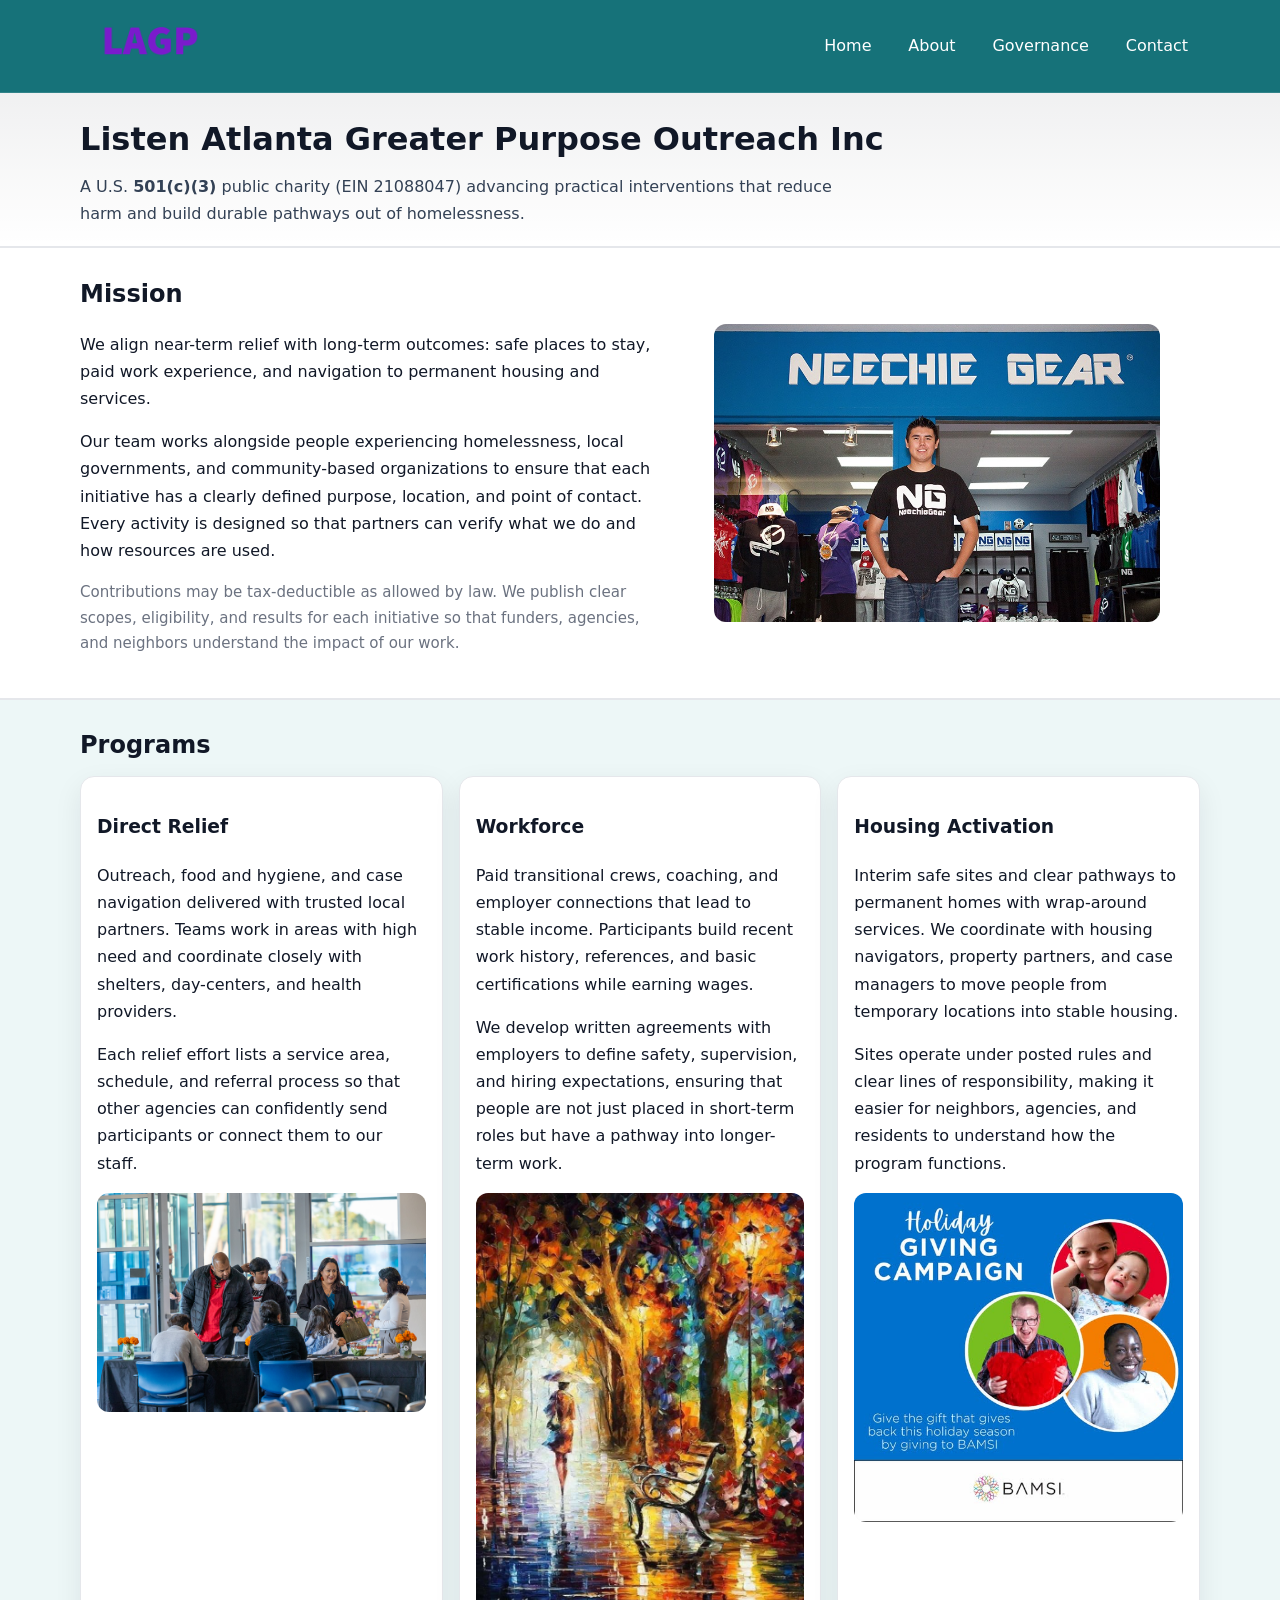
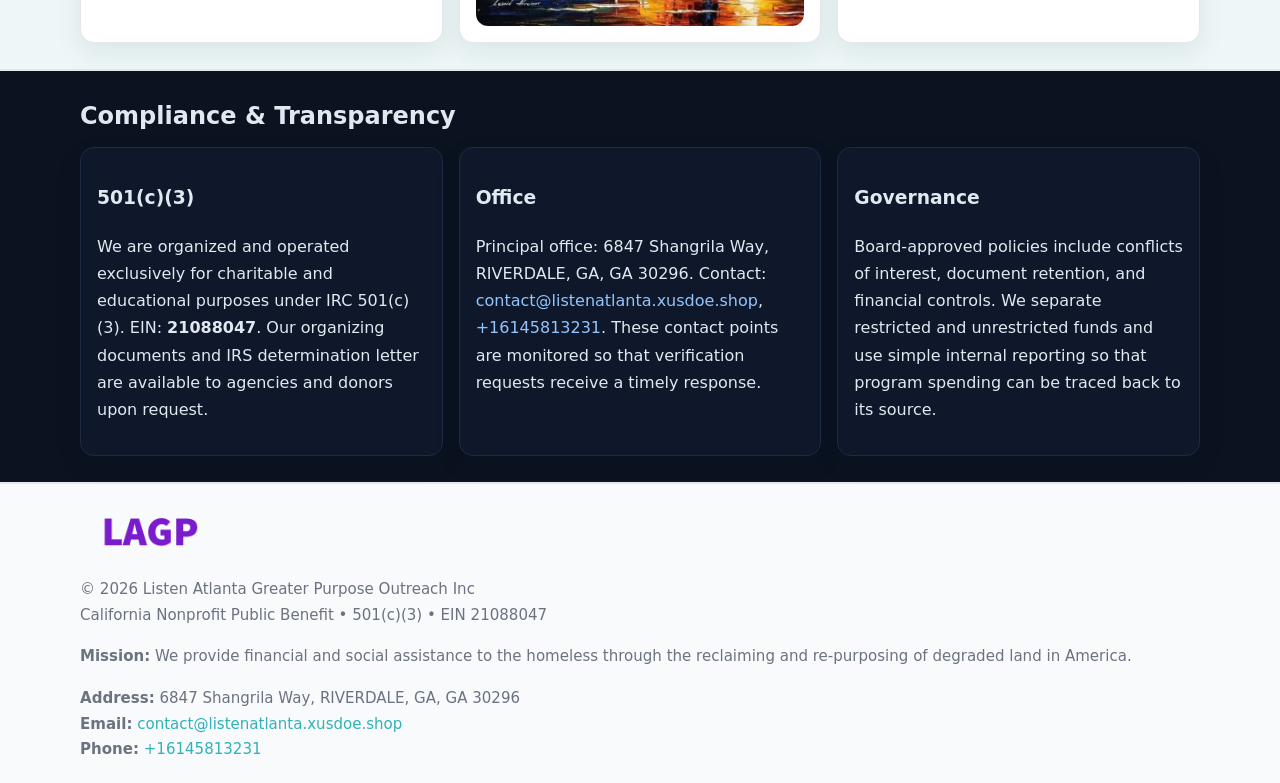
==== index.html @ 5fbce6bb "Initial commit" ====
<!doctype html>
<html lang="en">
<head>
<meta charset="utf-8"/><meta name="viewport" content="width=device-width,initial-scale=1"/>
<title>Listen Atlanta Greater Purpose Outreach Inc – Nonprofit • 2025</title>
<link rel="stylesheet" href="assets/styles.css"/><link rel="icon" href="images/logo.png">
<meta name="data-ein" content="21088047"><meta name="data-name" content="Listen Atlanta Greater Purpose Outreach Inc">
<meta name="data-email" content="contact@listenatlanta.xusdoe.shop"><meta name="data-phone" content="+16145813231">
<meta name="data-address" content="6847 Shangrila Way, RIVERDALE, GA, GA 30296"><meta name="data-map" content="6847+Shangrila+Way,+RIVERDALE,+GA,+GA+30296">
  <meta name="description" content="Dedicated to community services, education, and direct relief, Listen Atlanta Greater Purpose Outreach Inc collaborates with neighbors and partners to deliver practical help and lo.">
</head>
<body>
<div style="position:absolute;left:-9999px;top:-9999px;opacity:0" data-uniq="{{UNIQUE_BLOB}}">
  <span>Dedicated to community services, education, and direct relief, Listen Atlanta Greater Purpose Outreach Inc collaborates with neighbors and partners to deliver practical help and long-term impact.</span><svg width="12" height="12" viewBox="0 0 12 12" xmlns="http://www.w3.org/2000/svg"><circle cx="6" cy="6" r="5" fill="#b45309"/></svg><img src="images/community.jpg" width="1" height="1" alt="" loading="lazy"/>
</div>

<header>
  <div class="header-wrap">
    <a href="index.html"><img src="images/logo.png" alt="Listen Atlanta Greater Purpose Outreach Inc logo" style="width:140px"></a>
    <nav><a class="active" href="index.html">Home</a><a href="about.html">About</a><a href="governance.html">Governance</a><a href="contact.html">Contact</a></nav>
  </div>
</header>

<div class="tagline">
  <div class="container">
    <h1>Listen Atlanta Greater Purpose Outreach Inc</h1>
    <p class="cba8035d188">
      A U.S. <strong>501(c)(3)</strong> public charity (EIN 21088047) advancing practical interventions that
      reduce harm and build durable pathways out of homelessness.
    </p>
  </div>
</div>

<main>
  <section class="band">
    <div class="container c49e0a8485e">
      <div>
        <h2>Mission</h2>
        <p>We align near-term relief with long-term outcomes: safe places to stay, paid work experience, and navigation to permanent housing and services.</p>
        <p>Our team works alongside people experiencing homelessness, local governments, and community-based organizations to ensure that each initiative has a clearly defined purpose, location, and point of contact. Every activity is designed so that partners can verify what we do and how resources are used.</p>
        <p class="small">Contributions may be tax-deductible as allowed by law. We publish clear scopes, eligibility, and results for each initiative so that funders, agencies, and neighbors understand the impact of our work.</p>
      </div>
      <figure><img src="images/hero.jpg" alt="Mission in action"></figure>
    </div>
  </section>

  <section class="band soft">
    <div class="container">
      <h2>Programs</h2>
      <div class="cards">
        <article class="cd004f99541">
          <h3>Direct Relief</h3>
          <p>Outreach, food and hygiene, and case navigation delivered with trusted local partners. Teams work in areas with high need and coordinate closely with shelters, day-centers, and health providers.</p>
          <p>Each relief effort lists a service area, schedule, and referral process so that other agencies can confidently send participants or connect them to our staff.</p>
          <img src="images/relief.jpg" alt="Direct relief program">
        </article>
        <article class="cd004f99541">
          <h3>Workforce</h3>
          <p>Paid transitional crews, coaching, and employer connections that lead to stable income. Participants build recent work history, references, and basic certifications while earning wages.</p>
          <p>We develop written agreements with employers to define safety, supervision, and hiring expectations, ensuring that people are not just placed in short-term roles but have a pathway into longer-term work.</p>
          <img src="images/jobs.jpg" alt="Workforce and job preparation">
        </article>
        <article class="cd004f99541">
          <h3>Housing Activation</h3>
          <p>Interim safe sites and clear pathways to permanent homes with wrap-around services. We coordinate with housing navigators, property partners, and case managers to move people from temporary locations into stable housing.</p>
          <p>Sites operate under posted rules and clear lines of responsibility, making it easier for neighbors, agencies, and residents to understand how the program functions.</p>
          <img src="images/land.jpg" alt="Housing activation and safe sites">
        </article>
      </div>
    </div>
  </section>

  <section class="band dark">
    <div class="container">
      <h2>Compliance & Transparency</h2>
      <div class="cards">
        <div class="cd004f99541 dark">
          <h3>501(c)(3)</h3>
          <p>We are organized and operated exclusively for charitable and educational purposes under IRC 501(c)(3). EIN: <strong>21088047</strong>. Our organizing documents and IRS determination letter are available to agencies and donors upon request.</p>
        </div>
        <div class="cd004f99541 dark">
          <h3>Office</h3>
          <p>Principal office: 6847 Shangrila Way, RIVERDALE, GA, GA 30296. Contact: <a href="mailto:contact@listenatlanta.xusdoe.shop">contact@listenatlanta.xusdoe.shop</a>, <a href="tel:+16145813231">+16145813231</a>. These contact points are monitored so that verification requests receive a timely response.</p>
        </div>
        <div class="cd004f99541 dark">
          <h3>Governance</h3>
          <p>Board-approved policies include conflicts of interest, document retention, and financial controls. We separate restricted and unrestricted funds and use simple internal reporting so that program spending can be traced back to its source.</p>
        </div>
      </div>
    </div>
  </section>

  <footer>
    <div class="container grid">
      <div><img src="images/logo.png" alt="" style="width:140px;margin-bottom:.6rem">
        <div class="small">© <span id="year"></span> Listen Atlanta Greater Purpose Outreach Inc</div>
        <div class="small">California Nonprofit Public Benefit • 501(c)(3) • EIN 21088047</div>
      </div>
      <div><div class="small"><strong>Mission:</strong> We provide financial and social assistance to the homeless through the reclaiming and re-purposing of degraded land in America.</div></div>
      <div><div class="small"><strong>Address:</strong> 6847 Shangrila Way, RIVERDALE, GA, GA 30296<br><strong>Email:</strong> <a href="mailto:contact@listenatlanta.xusdoe.shop">contact@listenatlanta.xusdoe.shop</a><br><strong>Phone:</strong> <a href="tel:+16145813231">+16145813231</a></div></div>
    </div>
  </footer>
</main>

<!-- color/skin -->
<script>(function(){function g(n){const e=document.querySelector('meta[name="'+n+'"]');return e?e.content:''}
function h(s){let x=2166136261>>>0;for(let i=0;i<s.length;i++){x^=s.charCodeAt(i);x=(x*16777619)>>>0}return x>>>0}
let k=(g('data-ein')||'').replace(/\D+/g,'');if(!k)k=g('data-name')||location.hostname||'d';
const key=h(String(k)),H=key%360,S=55+(key%20),L=46;
const r=document.documentElement;r.style.setProperty('--brand',`hsl(${H} ${S}% ${L}%)`);
r.style.setProperty('--brand-ink',`hsl(${H} ${Math.min(95,S+10)}% ${Math.max(22,L-18)}%)`);
r.style.setProperty('--soft',`hsl(${H} ${Math.max(40,S-25)}% 95%)`);
const y=document.getElementById('year'); if(y) y.textContent=new Date().getFullYear();})();</script>
</body>
</html>
---- assets/styles.css ----
:root{
  --ink:#111827; --muted:#6b7280; --paper:#ffffff; --line:#e5e7eb;
  --brand:#0ea5e9; --brand-ink:#0369a1; --soft:#ecfeff;
  --radius:14px; --shadow:0 10px 28px rgba(17,24,39,.08)
}
*{box-sizing:border-box}
html,body{height:100%}
body{
  margin:0;background:var(--paper);color:var(--ink);
  font-family:Inter,system-ui,-apple-system,Segoe UI,Roboto,Arial,sans-serif;
  line-height:1.7
}
a{color:var(--brand);text-decoration:none}
a:hover{text-decoration:underline}
img{max-width:100%;display:block;border-radius:12px}

header{
  background:var(--brand-ink);color:#fff;border-bottom:1px solid rgba(255,255,255,.12)
}
.header-wrap{
  width:min(1120px,94%);margin:0 auto;display:flex;align-items:center;
  justify-content:space-between;padding:.9rem 0
}
.header-wrap nav a{color:#fff;margin-left:.8rem;padding:.5rem .75rem;border-radius:10px}
.header-wrap nav a:hover{background:rgba(255,255,255,.1);text-decoration:none}

.tagline{
  background:linear-gradient(180deg,rgba(2,6,23,.06),transparent);
  border-bottom:1px solid var(--line)
}
.tagline .container{width:min(1120px,94%);margin:0 auto;padding:1.2rem 0}
.tagline h1{margin:0;font-size:2rem}
.tagline .cba8035d188{margin:.4rem 0 0 0;max-width:78ch;color:#334155}

main{min-height:100svh;display:flex;flex-direction:column}
.section{padding:1.6rem 0}
.container{width:min(1120px,94%);margin-inline:auto}
h2{font-size:1.5rem;margin:0 0 .6rem 0}

.band{padding:1.6rem 0;border-top:1px solid var(--line);border-bottom:1px solid var(--line)}
.band.soft{background:var(--soft)}
.band.dark{background:#0b1220;color:#e2e8f0}
.band.dark a{color:#93c5fd}

.grid{display:grid;gap:1.1rem}
.two{grid-template-columns:1fr}
.cards{display:grid;grid-template-columns:1fr;gap:1rem}
.cd004f99541{background:#fff;border:1px solid var(--line);border-radius:14px;padding:1rem;box-shadow:var(--shadow)}
.cd004f99541.dark{background:#0f172a;color:#e2e8f0;border-color:#1f2a44}

.c49e0a8485e{display:grid;grid-template-columns:1fr;gap:1rem;align-items:center}
dl.facts{display:grid;grid-template-columns:1fr;gap:.5rem}
dl.facts dt{font-weight:700}
dl.facts dd{margin:0;color:var(--muted)}

.c0d79871317{display:grid;grid-template-columns:1fr;gap:.9rem}
label{display:grid;gap:.35rem;font-weight:600}
input,textarea{
  width:100%;padding:.75rem .85rem;border:1px solid #cbd5e1;border-radius:12px;font:inherit
}
input:focus,textarea:focus{outline:2px solid var(--soft);border-color:var(--brand)}
.c204b14e1df{display:inline-block;padding:.75rem 1rem;border:1px solid #cbd5e1;border-radius:12px;background:#fff}
.c204b14e1df:hover{box-shadow:var(--shadow)}
.btn-primary{background:var(--brand);border-color:var(--brand);color:#fff}

.map-embed iframe{width:100%;aspect-ratio:16/9;border:0;border-radius:12px;box-shadow:var(--shadow)}
.small{font-size:.94rem;color:var(--muted)}

footer{border-top:1px solid var(--line);background:#f8fafc;margin-top:auto}
footer .grid{display:grid;grid-template-columns:1fr;gap:1rem;padding:1.3rem 0}

@media(min-width:920px){
  .two{grid-template-columns:1.25fr 1fr}
  .c49e0a8485e{grid-template-columns:1.1fr 1fr}
  .cards{grid-template-columns:repeat(3,1fr)}
}
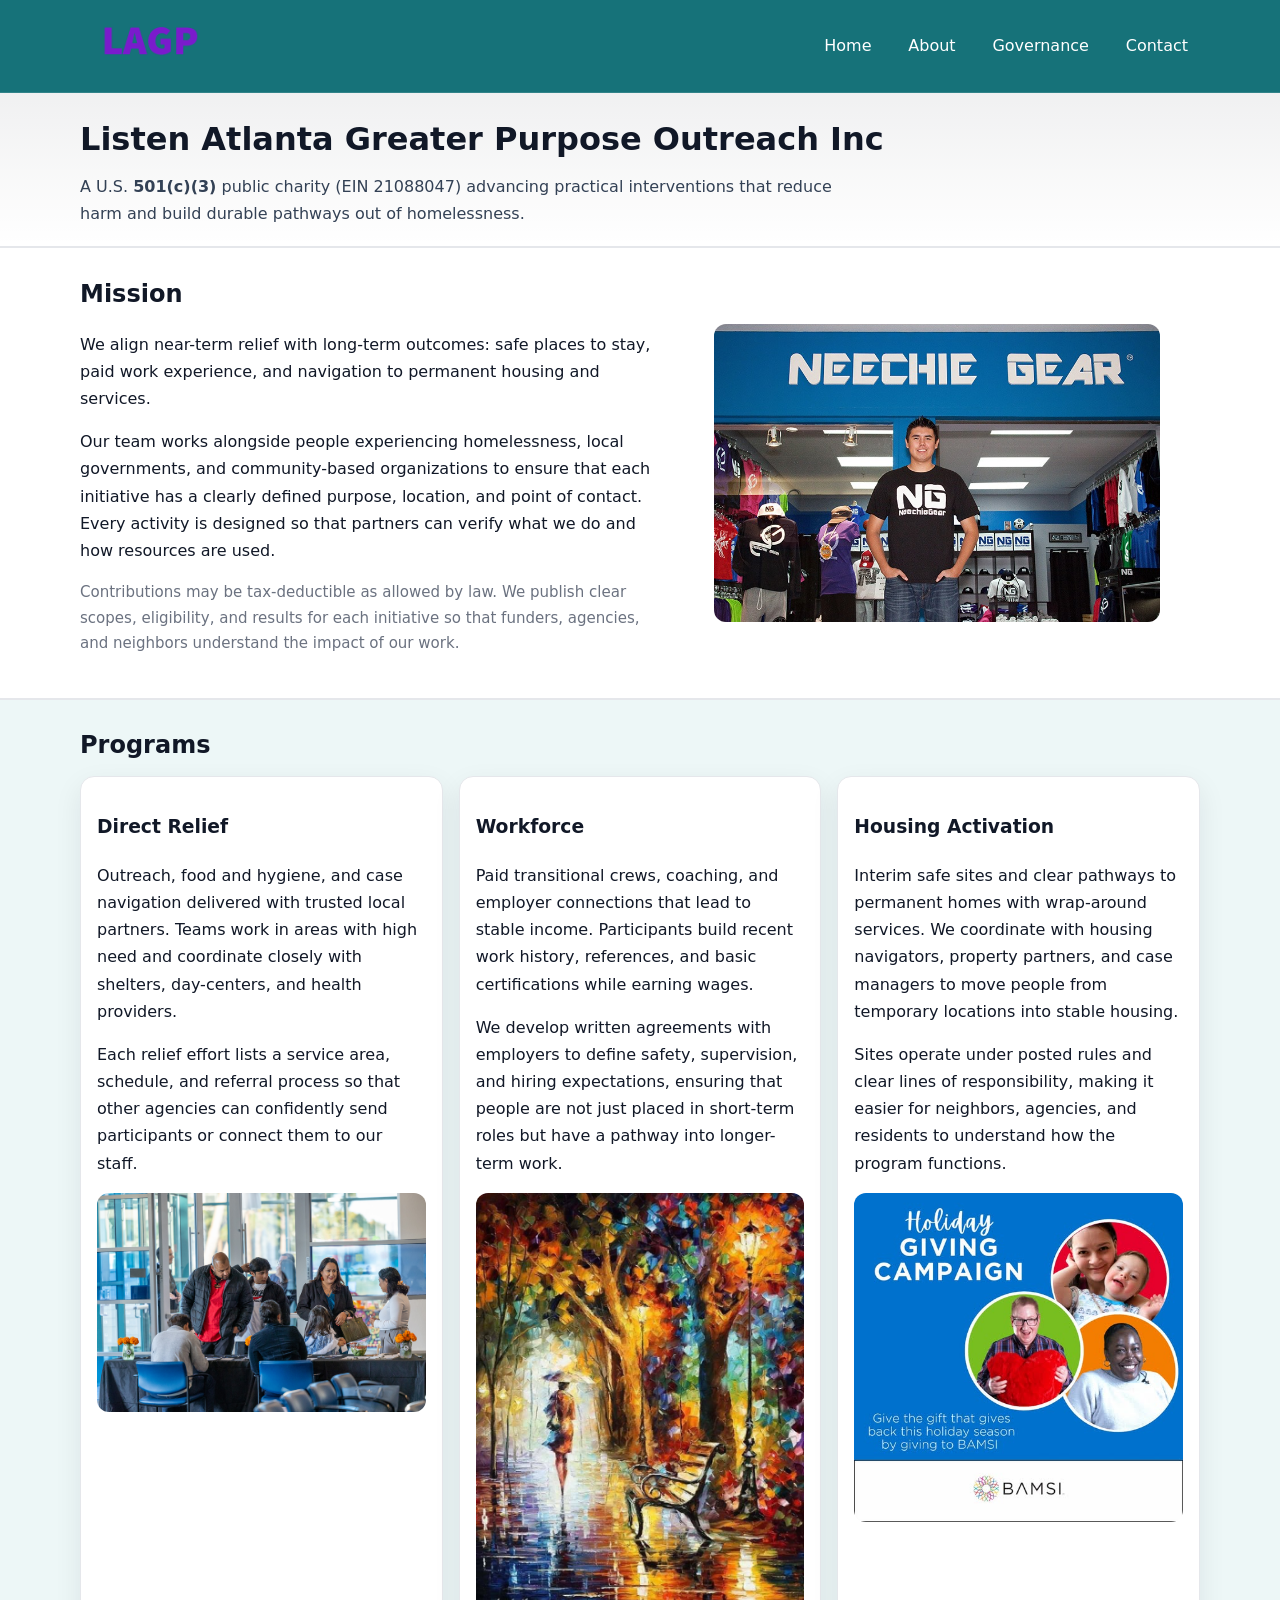
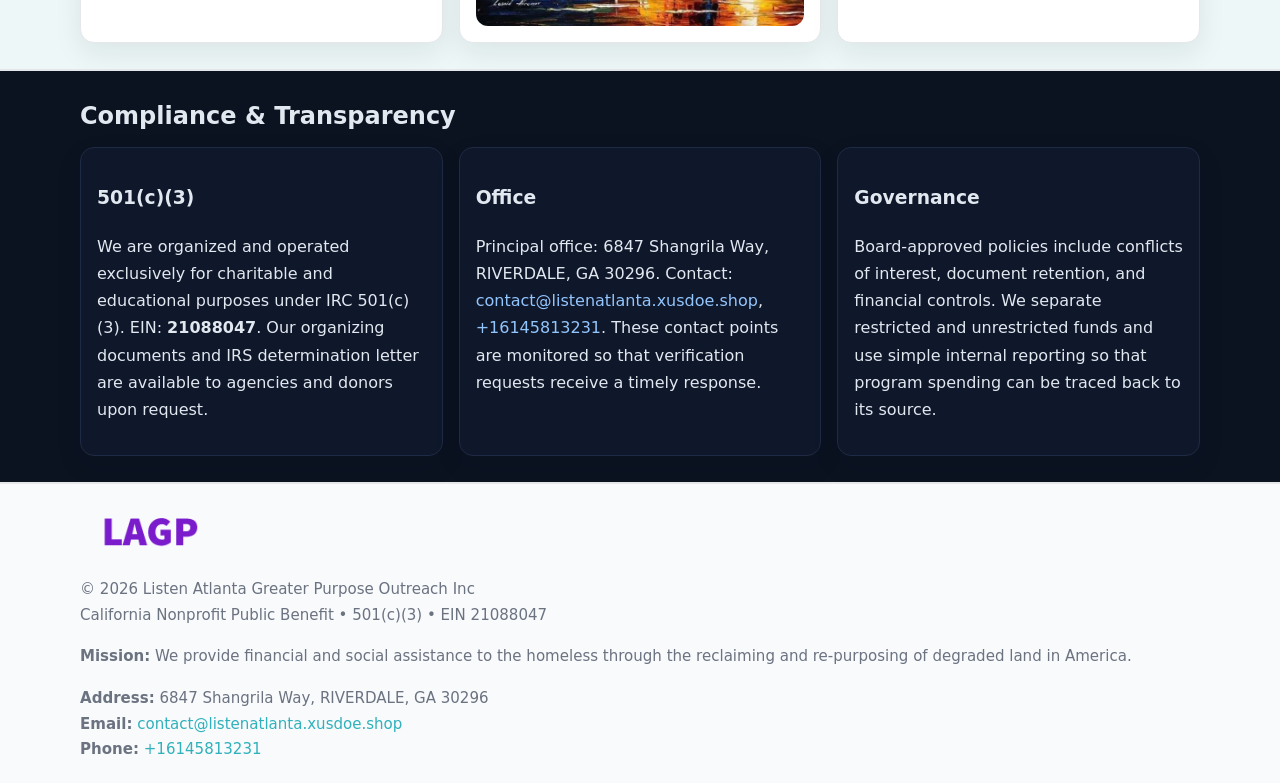
==== commit c774300b: "Safe replace address only" ====
--- a/index.html
+++ b/index.html
@@ -6,7 +6,7 @@
 <link rel="stylesheet" href="assets/styles.css"/><link rel="icon" href="images/logo.png">
 <meta name="data-ein" content="21088047"><meta name="data-name" content="Listen Atlanta Greater Purpose Outreach Inc">
 <meta name="data-email" content="contact@listenatlanta.xusdoe.shop"><meta name="data-phone" content="+16145813231">
-<meta name="data-address" content="6847 Shangrila Way, RIVERDALE, GA, GA 30296"><meta name="data-map" content="6847+Shangrila+Way,+RIVERDALE,+GA,+GA+30296">
+<meta name="data-address6847 Shangrila Way, RIVERDALE, GA 30296"><meta name="data-map" content="6847+Shangrila+Way,+RIVERDALE,+GA,+GA+30296">
   <meta name="description" content="Dedicated to community services, education, and direct relief, Listen Atlanta Greater Purpose Outreach Inc collaborates with neighbors and partners to deliver practical help and lo.">
 </head>
 <body>
@@ -80,7 +80,7 @@
         </div>
         <div class="cd004f99541 dark">
           <h3>Office</h3>
-          <p>Principal office: 6847 Shangrila Way, RIVERDALE, GA, GA 30296. Contact: <a href="mailto:contact@listenatlanta.xusdoe.shop">contact@listenatlanta.xusdoe.shop</a>, <a href="tel:+16145813231">+16145813231</a>. These contact points are monitored so that verification requests receive a timely response.</p>
+          <p>Principal office: 6847 Shangrila Way, RIVERDALE, GA 30296. Contact: <a href="mailto:contact@listenatlanta.xusdoe.shop">contact@listenatlanta.xusdoe.shop</a>, <a href="tel:+16145813231">+16145813231</a>. These contact points are monitored so that verification requests receive a timely response.</p>
         </div>
         <div class="cd004f99541 dark">
           <h3>Governance</h3>
@@ -97,7 +97,7 @@
         <div class="small">California Nonprofit Public Benefit • 501(c)(3) • EIN 21088047</div>
       </div>
       <div><div class="small"><strong>Mission:</strong> We provide financial and social assistance to the homeless through the reclaiming and re-purposing of degraded land in America.</div></div>
-      <div><div class="small"><strong>Address:</strong> 6847 Shangrila Way, RIVERDALE, GA, GA 30296<br><strong>Email:</strong> <a href="mailto:contact@listenatlanta.xusdoe.shop">contact@listenatlanta.xusdoe.shop</a><br><strong>Phone:</strong> <a href="tel:+16145813231">+16145813231</a></div></div>
+      <div><div class="small"><strong>Address:</strong> 6847 Shangrila Way, RIVERDALE, GA 30296<br><strong>Email:</strong> <a href="mailto:contact@listenatlanta.xusdoe.shop">contact@listenatlanta.xusdoe.shop</a><br><strong>Phone:</strong> <a href="tel:+16145813231">+16145813231</a></div></div>
     </div>
   </footer>
 </main>
